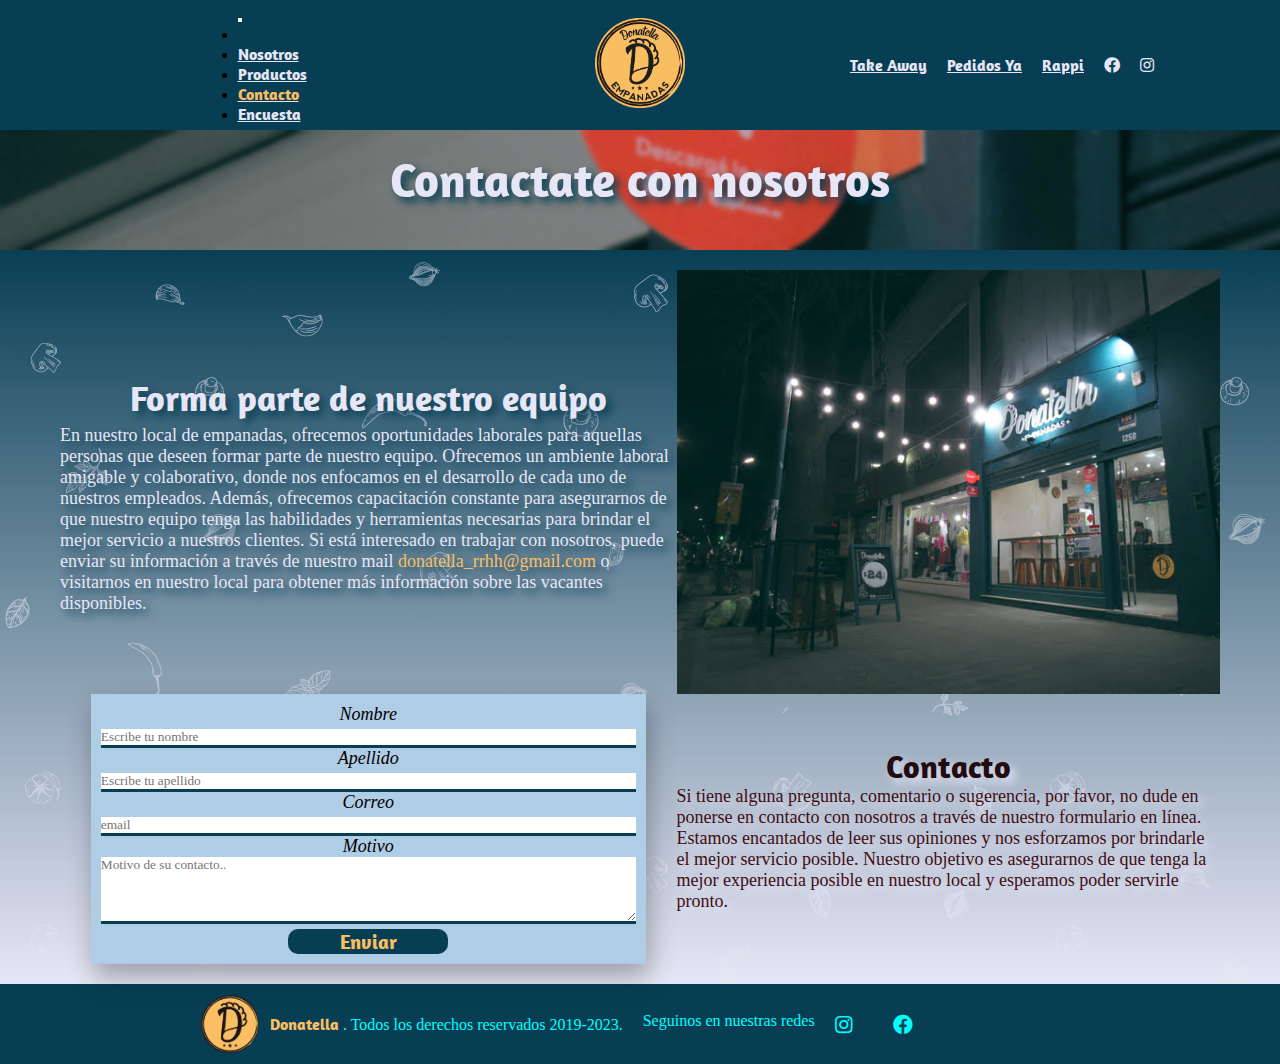
==== Pages/contactos.html @ 579240c5 "PreEntrega Js" ====
<!DOCTYPE html>
<html lang="es">
<head>
    <meta charset="UTF-8">
    <meta http-equiv="X-UA-Compatible" content="IE=edge">
    <meta name="viewport" content="width=device-width, initial-scale=1.0">
    <meta name="description" content="¿Tienes alguna pregunta o comentario? ¿Estas buscando trabajo? Estamos aquí para ayudarte. Completa el formulario de contacto a continuación y nos pondremos en contacto contigo lo antes posible. Valoramos tu feedback y estamos comprometidos en brindarte la mejor atención. También puedes encontrarnos en nuestra ubicación en La Plata. ¡Esperamos verte pronto">
    <meta  name="keywords" content="CONTACTO, TRABAJO, EMPANADAS,LA PLATA, DONATELLA, DELIVERY, CALIDAD, PRECIOS ACCESIBLES, OFERTAS ESPECIALES, SABORES CASEROS, ENTREGA A DOMICILIO ">
    <!-- Link de vinculo a boostrap 4.6-->
    <link rel="stylesheet" href="https://cdn.jsdelivr.net/npm/bootstrap@4.6.2/dist/css/bootstrap.min.css" integrity="sha384-xOolHFLEh07PJGoPkLv1IbcEPTNtaed2xpHsD9ESMhqIYd0nLMwNLD69Npy4HI+N" crossorigin="anonymous">
    <!-- Link a fontawesome -->
    <link rel="stylesheet" href="https://cdnjs.cloudflare.com/ajax/libs/font-awesome/5.15.3/css/all.min.css" />
    <link rel="stylesheet" href="../estilo.css">
    <link rel="icon" type="image/x-icon" href="../Img/LogoFooter.png">
    <title>Contacto</title>
</head>
<body>
  <div class="back">
  <header>
    <!-- Menu con enlaces relativos -->
      <div class="menu">
        <!-- Inicio de codigo de Navbar de boostrap-->
        <nav class="navbar navbar-expand-lg navbar-dark ">
            <!-- <a class="navbar-brand" href="#">Navbar</a> -->
            <button class="navbar-toggler" type="button" data-toggle="collapse" data-target="#navbarNav" aria-controls="navbarNav" aria-expanded="false" aria-label="Toggle navigation">
              <span class="navbar-toggler-icon"></span>
            </button>
            <div class="collapse navbar-collapse" id="navbarNav">
              <ul class="navbar-nav">
                <li class="nav-item">
                  <a class="nav-link active" href="../index.html"></a>
                </li>
                <li class="nav-item">
                  <a class="nav-link" href="./nosotros.html">Nosotros</a>
                </li>
                <li class="nav-item">
                  <a class="nav-link" href="./productos.html">Productos</a>
                </li>
                <li class="nav-item">
                  <a class="nav-link " href="./contactos.html"><span class="aqui">Contacto</span></a>
                </li>
                <li class="nav-item">
                  <a class="nav-link " href="./encuesta.html">Encuesta</a>
                </li>
              </ul>
            </div>
          </nav>
        <!-- Fin de codigo Navbar -->
     </div>
     <div class="logo"><!-- Logo centro -->
      <a href="../index.html"><img src="../Img/LogoHeader.png" alt=""height="90px" width="90px"></a> 
  </div>
  
  <div class="pedidos">
      <!-- enlaces a url -->
      <input type="checkbox" id="pedidos-btn">
      <div class="pedidos-nav">
          <a class="pedidos-link b-take" href="www.wpp">Take Away</a>
          <a class="pedidos-link b-pedido" href="https://www.pedidosya.com.ar/restaurantes/la-plata/donatella-menu?search=Donatella">Pedidos Ya</a>
          <a class="pedidos-link b-rapp" href="https://www.rappi.com.ar/restaurantes/115829-donatella">Rappi</a>            <a
          class="pedidos-link b-face"
          href="https://www.facebook.com/donatella.empanadas"
          ><i class="fab fa-facebook"></i
        ></a>
        <a
          class="pedidos-link b-insta"
          href="https://www.instagram.com/donatella__empanadas/"
          ><i class="fab fa-instagram"></i
        ></a>
      </div>
      <div class="pedidos-btn">
        <label for="pedidos-btn" class="fa-solid fa-plus">
          <i class="fa-solid fa-plus"></i
        ></label></div>
     <!-- Fin de enlaces -->
  </div>
  </header>
</div>
<div class="encabezado-contacto"><h1>Contactate con nosotros</h1></div>
<div class="nosotros-fondo">
<div class="informacion">
  <!-- Informacion para trabajar en el local -->
  <div class="top-equipo"></div>
  <div class="encabezado-equipo"><h2>Forma parte de nuestro equipo</h2></div>
  <div class="texto-equipo"><p> En nuestro local de empanadas, ofrecemos oportunidades laborales para aquellas personas que deseen formar parte de nuestro equipo. Ofrecemos un ambiente laboral amigable y colaborativo, donde nos enfocamos en el desarrollo de cada uno de nuestros empleados. Además, ofrecemos capacitación constante para asegurarnos de que nuestro equipo tenga las habilidades y herramientas necesarias para brindar el mejor servicio a nuestros clientes. Si está interesado en trabajar con nosotros, puede enviar su información a través de nuestro mail <span >donatella_rrhh@gmail.com</span> o visitarnos en nuestro local para obtener más información sobre las vacantes disponibles.</p></div>
  <div class="bottom-equipo"></div>
  <div class="imagen-equipo"></div>
  <!--  Formulario de Contacto -->
  <div class="encabezado-formulario"><h2>Contacto</h2></div>  
  <div class="texto-contacto"> <p> Si tiene alguna pregunta, comentario o sugerencia, por favor, no dude en ponerse en contacto con nosotros a través de nuestro formulario en línea. Estamos encantados de leer sus opiniones y nos esforzamos por brindarle el mejor servicio posible. Nuestro objetivo es asegurarnos de que tenga la mejor experiencia posible en nuestro local y esperamos poder servirle pronto.</p></div>
  <!-- Formularios method post para ingresos internos -->
  <form class="contacto" action="enviar.php" method="post">
    <label for="nombre">Nombre</label><br>
    <input name="nombre"type="text" placeholder="Escribe tu nombre"><br>
    <label for="apellido">Apellido</label><br>
    <input name="apellido"type="text" placeholder="Escribe tu apellido"><br>
    <label for="email">Correo</label><br>
    <input type="email" placeholder="email"><br>
    <label for="motivo">Motivo</label><br>
    <textarea name="motivo" id="" cols="10" rows="4" placeholder="Motivo de su contacto.."></textarea><br>
    <input class="btn-enviar" type="submit" value="Enviar">
    <br>
  </form>
  </div>
</div>
    <div class="back">
    <footer >
      <div class="logoFooter">
        <img src="../Img/LogoFooter.png" alt=""height="60px" width="60px">
      </div>
      <div class="derechos">
        <p> <span class="Dona"> Donatella </span>. Todos los derechos reservados 2019-2023.</p>
      </div>
      <div class="redes"><!-- enlaces a redes sociales -->
        <p>Seguinos en nuestras redes</p>              
        <a href="https://www.instagram.com/donatella__empanadas/"> <i class="fab fa-instagram"></i></a>
          <a  href="https://www.facebook.com/donatella.empanadas"><i class="fab fa-facebook"></i></a>
        </div>    
      </footer></div>
      
      <!-- script de  boostrap -->
      <script src="https://cdn.jsdelivr.net/npm/jquery@3.5.1/dist/jquery.slim.min.js" integrity="sha384-DfXdz2htPH0lsSSs5nCTpuj/zy4C+OGpamoFVy38MVBnE+IbbVYUew+OrCXaRkfj" crossorigin="anonymous"></script>
      <script src="https://cdn.jsdelivr.net/npm/popper.js@1.16.1/dist/umd/popper.min.js" integrity="sha384-9/reFTGAW83EW2RDu2S0VKaIzap3H66lZH81PoYlFhbGU+6BZp6G7niu735Sk7lN" crossorigin="anonymous"></script>
      <script src="https://cdn.jsdelivr.net/npm/bootstrap@4.6.2/dist/js/bootstrap.min.js" integrity="sha384-+sLIOodYLS7CIrQpBjl+C7nPvqq+FbNUBDunl/OZv93DB7Ln/533i8e/mZXLi/P+" crossorigin="anonymous"></script>
    </body>
</body>
</html>
---- estilo.css ----
@charset "UTF-8";
* {
  padding: 0;
  margin: 0;
  box-sizing: border-box;
}

/*Tipo de fuentes a usar*/
@font-face {
  font-family: "titulos";
  src: url(./Fonts/Amaranth-Bold.ttf);
}
@font-face {
  font-family: "textos";
  src: url(./Fonts/TitilliumWeb-Regular.ttf);
}
@font-face {
  font-family: "productos";
  src: url(./Fonts/Kalam-Regular.ttf);
}
/*Tipo y color de fuentes en general para las paginas del sitio web */
h1 {
  font-family: titulos;
  font-size: 32px;
  color: #3f0d12;
}

h2 {
  font-family: titulos;
  font-size: 32px;
  color: #220c10;
}

h3 {
  font-family: titulos;
  font-size: 32px;
  color: #220c10;
}

body {
  margin: 0%;
  padding: 0%;
  border: 0;
  background-color: #e7e6f6;
  background-image: url(./Img/Back-oscura_Mesa\ de\ trabajo\ 1.png), linear-gradient(to bottom, #e7e6f6, rgba(7, 61, 83, 0.8901960784));
}
@media only screen and (min-width: 320px) and (max-width: 768px) {
  body {
    -o-object-fit: cover;
       object-fit: cover;
  }
}

/*-----Header------*/
header {
  max-width: 1024px;
  margin-inline: auto;
  background-color: #073e53;
  display: grid;
  grid-template-columns: 42.5% 15% 42.5%;
  align-items: center;
  min-height: 110px;
}

.back {
  width: 100%;
  background-color: #073e53;
}
.back header {
  max-width: 1400px;
  margin-inline: auto;
  background-color: none;
  display: grid;
  grid-template-columns: 42.5% 15% 42.5%;
  align-items: center;
  min-height: 130px;
}
.back header .menu {
  display: grid;
  justify-content: space-around;
}
.back header .menu .nav-link {
  font-family: titulos;
  color: #e7e6f6 !important;
}
.back header .menu .aqui {
  color: #fbbe63;
}
.back header .menu .nav-link:hover {
  color: #fbbe63 !important;
  text-decoration: none;
}
.back header .logo {
  margin: 10px;
  display: grid;
  justify-content: center;
  position: relative;
}
.back header .logo:hover a {
  transition: 0.5s;
  scale: 1.3;
  filter: drop-shadow(-3px 3px 8px #e7e6f6);
}
.back header .pedidos {
  display: flex;
  justify-content: center;
  text-decoration: none;
  font-family: titulos;
  font-size: 16px;
  color: #e7e6f6;
  list-style: none;
  margin: 0;
}
@media only screen and (min-width: 320px) and (m3-width: 768px) {
  .back header .pedidos b-rapp {
    background-image: url(./Img/rappiColor1.png) 3;
  }
}
.back header .pedidos .pedidos-link {
  padding: 8px;
  font-family: titulos;
  color: #e7e6f6;
}
.back header .pedidos .pedidos-link:hover {
  color: #fbbe63;
  text-decoration: none;
}
.back header .pedidos #pedidos-btn {
  display: none;
}

/* Footer */
.back footer {
  max-width: 900px;
  margin-inline: auto;
  background-color: #073e53;
  background-position: center;
  display: grid;
  grid-template-columns: repeat(12, 1fr);
  align-items: center;
}
.back footer .derechos {
  font-family: texto;
  font-size: 16px;
  color: #e7e6f6;
  grid-column: 2/7;
}
.back footer .derechos span {
  font-family: titulos;
  color: #fbbe63;
}
.back footer .derechos .dona {
  font-size: 16px;
  color: #e7e6f6;
}
.back footer .logoFooter {
  grid-column: 1/2;
  display: flex;
  justify-content: space-around;
  align-items: center;
  margin: 10px;
}
.back footer .redes {
  grid-column: 7/13;
  display: flex;
  justify-content: space-araund;
}
.back footer .redes a {
  text-decoration: none;
  font-family: titulos;
  font-size: 20px;
  color: aqua;
  padding-inline: 20px;
}
.back footer p {
  font-family: titulo;
  font-size: 16px;
  color: aqua;
}
@media only screen and (min-width: 320px) and (max-width: 768px) {
  .back footer {
    display: grid;
    grid-template-columns: repeat(3, 1fr);
    grid-template-rows: repeat 3, auto;
    justify-content: center;
  }
  .back footer .derechos {
    grid-column: 1/4;
    grid-row: 3/4;
    justify-self: center;
    padding: 3px;
    text-align: center;
  }
  .back footer .logoFooter {
    grid-column: 1/3;
    grid-row: 1/3;
  }
  .back footer .redes {
    grid-column: 2/4;
    grid-row: 1/3;
    justify-content: center;
  }
  .back footer .redes a {
    padding: 10px;
  }
  .back footer .redes p {
    display: none;
  }
}

/* Home */
.home {
  max-width: 100%;
  margin-inline: auto;
}
.home .promo {
  padding-block: 15px;
  text-align: center;
  margin-inline: auto;
  height: 120px;
  background-image: url(./Img/Promos/FondoPromo-01.jpg);
  -o-object-fit: cover;
     object-fit: cover;
  position: relative;
}
.home .promo h1 {
  font-size: 48px;
  color: #e7e6f6;
  text-shadow: 5px 5px 8px #073e53;
  position: relative;
}
.home .promo::before {
  position: absolute;
  content: "";
  inset: 0;
  -webkit-backdrop-filter: blur(2px);
          backdrop-filter: blur(2px);
}
.home .galeria {
  height: 40%;
  width: 100%;
  margin: auto;
}
.home .galeria ol li {
  width: 10px;
  height: 10px;
  border-radius: 50%;
}
.home .galeria .carousel-item {
  height: 20%;
}
.home .galeria .carousel-item img {
  -o-object-fit: cover;
     object-fit: cover;
  width: 100%;
}
.home .resenias .encabezado {
  padding-block: 15px;
  text-align: center;
  margin-inline: center;
  font-size: 30px;
  text-shadow: 2px 2px 4px #08678c;
}
.home .resenias .texto-resenia {
  max-width: 80%;
  margin-inline: auto;
}
.home .resenias .texto-resenia p {
  font-family: textos;
  font-size: 20px;
  text-shadow: rgba(0, 0, 0, 0.3);
}
@media only screen and (min-width: 320px) and (max-width: 768px) {
  .home .resenias .texto-resenia {
    text-align: center;
  }
}
.home .resenias .reseñas {
  margin-inline: 20px;
  display: flex;
  flex-wrap: nowrap;
  overflow: scroll;
  margin-bottom: 20px;
}
.home .resenias .reseñas .resenias-item {
  flex: 1 0 auto;
  margin-inline: 20px;
  background-image: linear-gradient(to bottom, #073e53 30%, #e7e6f6);
  box-shadow: 5px 5px 8px #073e53;
  width: 250px;
  height: 300px;
}

/* Fin home */
/* Nosotros */
.nosotros-fondo {
  background-color: rgba(7, 61, 83, 0.8901960784);
  background-image: url(./Img/Back-claro_Mesa\ de\ trabajo\ 1.png), linear-gradient(to bottom, rgba(7, 61, 83, 0.8901960784), #e7e6f6);
}
.nosotros-fondo .front-nosotros {
  height: 120px;
  background-image: url(./Img/Nosotros/FondoNosotros2-02.jpg);
  -o-object-fit: cover;
     object-fit: cover;
  position: relative;
  display: grid;
  justify-content: center;
}
.nosotros-fondo .front-nosotros h1 {
  text-align: center;
  font-size: 48px;
  color: #e7e6f6;
  text-shadow: 5px 5px 8px #073e53;
  position: relative;
  padding-block: 20px;
  justify-self: center;
}
.nosotros-fondo .front-nosotros::before {
  position: absolute;
  inset: 0;
  content: "";
  -webkit-backdrop-filter: blur(3px);
          backdrop-filter: blur(3px);
}
.nosotros-fondo .nosotros {
  max-width: 1024px;
  margin-inline: auto;
  display: grid;
  grid-template-columns: 50% 50%;
  grid-template-rows: repeat(8, auto);
  padding: 20px;
}
@media only screen and (min-width: 768px) and (max-width: 1200px) {
  .nosotros-fondo .nosotros {
    max-width: 1024px;
  }
}
@media only screen and (min-width: 1200px) {
  .nosotros-fondo .nosotros {
    max-width: 1360px;
  }
}
.nosotros-fondo .nosotros .top-etiqueta {
  grid-template-rows: 1/2;
  height: 100px;
}
@media only screen and (min-width: 768px) and (max-width: 1200px) {
  .nosotros-fondo .nosotros .top-etiqueta {
    height: 10px;
  }
}
.nosotros-fondo .nosotros .etiqueta-nosotros {
  grid-column: 1/2;
  grid-row: 2/4;
}
.nosotros-fondo .nosotros .etiqueta-nosotros .cabecera {
  align-items: end;
}
.nosotros-fondo .nosotros .etiqueta-nosotros .cabecera h2 {
  color: #e7e6f6;
  text-shadow: 5px 5px 8px #073e53;
  font-size: 36px;
  text-align: center;
  padding-block: 5px;
  margin: 0;
}
.nosotros-fondo .nosotros .etiqueta-nosotros .texto-nosotros {
  text-align: start;
  padding: 10px;
}
.nosotros-fondo .nosotros .etiqueta-nosotros .texto-nosotros p {
  font-size: 18px;
  color: #e7e6f6;
  text-shadow: 5px 5px 8px #073e53;
}
@media only screen and (min-width: 768px) and (max-width: 1200px) {
  .nosotros-fondo .nosotros .etiqueta-nosotros .texto-nosotros {
    height: 130px;
    overflow: auto;
  }
}
.nosotros-fondo .nosotros .bottom-etiqueta {
  grid-template-rows: 4/5;
  height: 100px;
}
@media only screen and (min-width: 768px) and (max-width: 1200px) {
  .nosotros-fondo .nosotros .bottom-etiqueta {
    height: 10px;
  }
}
.nosotros-fondo .nosotros .imagen-nosotros {
  width: 100%;
  height: auto;
  border-radius: 2%;
  margin-inline: auto;
  display: grid;
  grid-column: 2/3;
  grid-row: 1/5;
  -o-object-fit: cover;
     object-fit: cover;
}
.nosotros-fondo .nosotros .imagen-nosotros .carousel .carousel-item img {
  -o-object-fit: contain;
     object-fit: contain;
  width: 100%;
  height: auto;
}
.nosotros-fondo .nosotros .top-etiqueta-maps {
  display: grid;
  grid-template-rows: 5/6;
  height: 100px;
}
.nosotros-fondo .nosotros .cabecera-2 {
  text-shadow: 5px 5px 8px #e7e6f6;
  padding-block: 10px;
  text-align: center;
  align-self: end;
  grid-column: 2/3;
  grid-row: 6/7;
}
.nosotros-fondo .nosotros .cabecera-2 h2 {
  font-size: 36px;
}
.nosotros-fondo .nosotros .texto-ubicacion {
  grid-column: 2/3;
  grid-row: 7/8;
  padding: 10px;
  text-align: start;
  text-shadow: 2px 2px 4px #e7e6f6;
  font-size: 18px;
}
.nosotros-fondo .nosotros .bottom-etiqueta-maps {
  grid-template-rows: 8/9;
  height: 100px;
}
.nosotros-fondo .nosotros .maps {
  height: 500px;
  grid-column: 1/2;
  grid-row: 5/9;
}
.nosotros-fondo .nosotros .maps iframe {
  width: 100%;
  height: 100%;
}
@media only screen and (min-width: 320px) and (max-width: 768px) {
  .nosotros-fondo .nosotros {
    display: grid;
    grid-template-columns: 100%;
    grid-template-rows: repeat(7, auto);
  }
  .nosotros-fondo .nosotros .top-etiqueta {
    height: 2px;
    grid-row: 1/2;
  }
  .nosotros-fondo .nosotros .cabecera {
    grid-column: 1;
    grid-row: 2/3;
    text-align: center;
  }
  .nosotros-fondo .nosotros .texto-nosotros {
    grid-column: 1;
    grid-row: 3/4;
    padding: 10px;
    margin: 0;
  }
  .nosotros-fondo .nosotros .texto-nosotros p {
    text-align: center;
  }
  .nosotros-fondo .nosotros .bottom-etiqueta {
    grid-template-rows: 4/5;
    height: 2px;
  }
  .nosotros-fondo .nosotros .imagen-nosotros {
    grid-column: 1;
    grid-row: 5/6;
    padding-left: 20px;
    padding-right: 20px;
    height: auto;
  }
  .nosotros-fondo .nosotros .imagen-nosotros .carousel .carousel-item img {
    -o-object-fit: contain;
       object-fit: contain;
    width: 100%;
    height: auto;
  }
  .nosotros-fondo .nosotros .top-etiqueta-maps {
    height: 2px;
    grid-template-rows: 6/7;
  }
  .nosotros-fondo .nosotros .cabecera-2 {
    grid-column: 1;
    grid-row: 7/8;
    margin-inline: auto;
  }
  .nosotros-fondo .nosotros .texto-ubicacion {
    grid-column: 1;
    grid-row: 8/9;
    padding: 0;
    margin: 0;
    padding: 10px;
    text-align: center;
  }
  .nosotros-fondo .nosotros .bottom-etiqueta-maps {
    grid-template-rows: 9/10;
    height: 2px;
  }
  .nosotros-fondo .nosotros .maps {
    height: auto;
    grid-column: 1;
    grid-row: 10/11;
  }
  .nosotros-fondo .nosotros .maps iframe {
    height: 100%;
    width: 100%;
  }
}

/* Productos */
.producto-encabezado {
  height: 120px;
  padding-block: 20px;
  text-align: center;
  margin-inline: auto;
  position: relative;
  background-image: url(./Img/Productos/fondoProductos.jpg);
}
@media only screen and (min-width: 320px) and (max-width: 768px) {
  .producto-encabezado {
    padding-block: 10px;
  }
}
.producto-encabezado h1 {
  color: #e7e6f6;
  font-size: 48px;
  position: relative;
  text-shadow: 5px 5px 8px #073e53;
}
@media only screen and (min-width: 320px) and (max-width: 768px) {
  .producto-encabezado h1 {
    font-size: 39px;
  }
}

.producto-encabezado::before {
  position: absolute;
  content: "";
  inset: 0;
  -webkit-backdrop-filter: blur(2px);
          backdrop-filter: blur(2px);
}

.productos {
  max-width: 1200px;
  margin-inline: auto;
}
.productos .producto-menu {
  margin: 10px;
  max-width: 850px;
  margin-inline: auto;
  padding-inline: 25px;
  background-color: rgba(7, 61, 83, 0.8274509804);
  border-radius: 8px;
  height: 50px;
}
@media only screen and (min-width: 320px) and (max-width: 768px) {
  .productos .producto-menu {
    font-size: 14px;
  }
}
.productos .producto-menu ul {
  margin: 0;
  display: flex;
  flex-direction: row;
  flex-flow: nowrap;
  justify-content: space-around;
  list-style: none;
  padding-block: 7px;
}
.productos .producto-menu ul a {
  text-decoration: none;
  color: #fbbe63;
}
.productos .producto-menu ul li {
  padding: 4px;
  font-family: titulos;
  color: #e7e6f6;
}
.productos .producto-menu ul li:hover {
  background-color: #073e53;
  border-radius: 25px;
}
.productos .producto {
  padding-block: 20px;
  max-width: 1200px;
  margin-inline: auto;
  display: grid;
  grid-template-columns: repeat(auto-fill, 240px);
  grid-template-rows: auto;
  justify-content: center;
  gap: 20px 10px;
}
.productos .producto .item-producto {
  width: 238px;
  height: 238px;
  box-shadow: 5px 5px 8px #073e53;
  position: relative;
}
.productos .producto .item-producto p {
  width: auto;
  color: #220c10;
  font-family: titulos;
  text-shadow: 1px 1px 2px #e7e6f6;
  font-size: 28px;
  padding-top: 35px;
  text-align: center;
  align-self: center;
}
.productos .producto .item-producto .descripcion {
  color: #220c10;
  opacity: 0;
}
.productos .producto .item-producto:hover {
  filter: grayscale(0.4);
  scale: 1.05;
}
.productos .producto .item-producto:hover .descripcion {
  padding: 6px;
  text-align: center;
  font-family: textos;
  text-shadow: 2px 2px 4px #e7e6f6;
  font-size: 20px;
  color: #220c10;
  opacity: 1;
  transition: 0.5s;
}

.clasico {
  background-image: url(./Img/Productos/Empanadas3.jpg);
  background-size: cover;
}

.especiales {
  background-image: url(./Img/Productos/Empanadas.jpg);
  background-size: cover;
}

.veganas {
  background-image: url(./Img/Productos/Empanadas2.jpg);
  background-size: cover;
}

.dul {
  background-image: url(./Img/Productos/Empanadas3.jpg);
  background-size: cover;
}

.postres {
  background-image: url(./Img/Productos/postre.jpg);
  background-size: cover;
}

.encabezado-encuesta {
  height: 120px;
  text-align: center;
  margin-inline: auto;
  padding-block: 20px;
  background-image: url(./Img/Encuesta/FondoEncuesta2-02.jpg);
  position: relative;
}
.encabezado-encuesta h1 {
  text-align: center;
  color: #e7e6f6;
  font-size: 48px;
  position: relative;
  text-shadow: 5px 5px 8px #073e53;
}

.encabezado-encuesta::before {
  position: absolute;
  content: "";
  inset: 0;
  -webkit-backdrop-filter: blur(2px);
          backdrop-filter: blur(2px);
}

.encuestas {
  display: grid;
  max-width: 1024px;
  margin-inline: auto;
}
.encuestas .text-encuesta {
  padding: 10px;
  font-family: titulos;
  font-size: 25px;
  color: #fbbe63;
  text-shadow: 2px 2px 3px #3f0d12, 3px 2px 3px #e7e6f6;
  grid-column: 1/5;
  grid-row: 1;
  text-align: center;
}
.encuestas .encuesta {
  background-color: rgba(231, 230, 246, 0.0470588235);
  background-image: linear-gradient(to top, rgba(231, 230, 246, 0.3490196078), rgba(231, 230, 246, 0.0470588235));
  font-family: textos;
  font-size: 18px;
  color: #3f0d12;
  max-width: 1200px;
  margin-inline: auto;
  display: grid;
  grid-template-rows: auto;
  padding: 10px;
}
.encuestas .encuesta .caja-pregunta {
  width: 100%;
  font-family: "haas_b", sans-serif;
  font-size: 20px;
  color: #3f0d12;
  text-shadow: 1px 1px 3px #e7e6f6;
  margin: 2px soplid #073e53;
  border-bottom: 2px solid #073e53;
}
.encuestas .encuesta .respuesta {
  display: flex;
  flex-direction: row;
  flex-wrap: wrap;
  align-items: center;
  margin-bottom: 2rem;
}
.encuestas .encuesta .respuesta .opcion {
  padding-inline: 14px;
}
.encuestas .enviar {
  margin-inline: auto;
  font-family: titulos;
  font-size: 20px;
  color: #fbbe63;
  border-bottom: #073e53;
  background-color: #073e53;
  width: 40px;
  border-radius: 10px;
}

/* Formulario*/
.encabezado-contacto {
  height: 120px;
  padding-block: 20px;
  margin-inline: auto;
  position: relative;
  background-image: url(./Img/Contacto/front-contacto-02.jpg);
  -o-object-fit: contain;
     object-fit: contain;
}
.encabezado-contacto h1 {
  text-align: center;
  color: #e7e6f6;
  font-size: 48px;
  position: relative;
  text-shadow: 5px 5px 8px #073e53;
}

.encabezado-contacto::before {
  position: absolute;
  content: "";
  inset: 0;
  -webkit-backdrop-filter: blur(2px);
          backdrop-filter: blur(2px);
}

.informacion {
  max-width: 1200px;
  margin-inline: auto;
  padding: 20px;
  display: grid;
  grid-template-columns: 1fr 1 fr;
  grid-template-rows: auto;
  grid-template-areas: "top-equipo imagen-equipo" "equipo imagen-equipo" "texto-equipo imagen-equipo" "bottom-equipo imagen-equipo" "contacto encabezado-contacto " "contacto texto-contacto";
}
.informacion .top-equipo {
  height: 100px;
  grid-area: top-equipo;
}
.informacion .encabezado-equipo {
  grid-area: equipo;
}
.informacion .encabezado-equipo h2 {
  color: #e7e6f6;
  text-shadow: 5px 5px 8px #073e53;
  font-size: 36px;
  text-align: center;
  padding-block: 5px;
  margin: 0;
}
.informacion .texto-equipo {
  text-align: start;
  width: auto;
  grid-area: texto-equipo;
}
.informacion .texto-equipo p {
  font-size: 18px;
  color: #e7e6f6;
  text-shadow: 5px 5px 8px #073e53;
}
.informacion .texto-equipo p span {
  color: #fbbe63;
}
.informacion .bottom-equipo {
  height: 80px;
  grid-area: bottom-equipo;
}
.informacion .imagen-equipo {
  background-image: url(./Img/Contacto/nosotros-1.jpg);
  background-size: cover;
  width: 100%;
  grid-area: imagen-equipo;
}
.informacion .encabezado-formulario {
  grid-area: encabezado-contacto;
  align-self: end;
  text-align: center;
  text-shadow: 5px 5px 8px #e7e6f6;
}
.informacion .texto-contacto {
  grid-area: texto-contacto;
}
.informacion .texto-contacto p {
  font-size: 18px;
  color: #3f0d12;
  text-shadow: 5px 5px 8px #e7e6f6;
}
.informacion .contacto {
  background-color: rgb(176, 205, 230);
  width: 90%;
  height: auto;
  margin: auto;
  padding: 10px;
  text-align: start;
  font-style: italic;
  grid-area: contacto;
  text-align: center;
  font-size: 18px;
  box-shadow: 3px 13px 25px rgba(0, 0, 0, 0.3);
}
.informacion .contacto input,
.informacion .contacto textarea {
  font-family: texto;
  width: 100%;
  border: none;
  border-bottom: 3px solid #073e53;
}
.informacion .contacto .btn-enviar {
  font-family: titulos;
  font-size: 20px;
  color: #fbbe63;
  border-bottom: #073e53;
  background-color: #073e53;
  width: 30%;
  border-radius: 10px;
}
.informacion .contacto .btn-enviar:hover {
  transition: 0.5s;
  color: #073e53;
  border-bottom: #073e53;
  background-color: #fbbe63;
}

@media only screen and (min-width: 320px) and (max-width: 768px) {
  .encabezado-contacto h1 {
    text-align: center;
    color: #e7e6f6;
    font-size: 36px;
    position: relative;
    text-shadow: 5px 5px 8px #073e53;
  }
  .informacion {
    padding: 15px;
    margin-inline: auto;
    grid-template-columns: 1;
    grid-template-rows: auto;
    grid-template-areas: "equipo " "texto-equipo" "imagen-equipo" "encabezado-contacto " "texto-contacto" "contacto";
  }
  .informacion .contacto {
    background-color: rgb(176, 205, 230);
    padding: 10px;
    margin-inline: auto;
  }
  .informacion .encabezado-equipo {
    text-align: center;
    width: auto;
  }
  .informacion .texto-equipo {
    text-align: center;
  }
  .informacion .imagen-equipo {
    -o-object-fit: contain;
       object-fit: contain;
    height: 250px;
    margin-inline: auto;
  }
  .informacion .encabezado-formulario {
    text-align: center;
  }
  .informacion .encabezado-formulario h2 {
    font-size: 24px;
  }
  .informacion .texto-contacto {
    text-align: center;
  }
  .informacion .contacto {
    margin-inline: auto;
  }
}
@media only screen and (min-width: 320px) and (max-width: 768px) {
  .b-take {
    position: fixed;
    width: 60px;
    height: 45px;
    line-height: 15px;
    bottom: 220px;
    right: 15px;
    background: #073e53;
    color: #e7e6f6;
    border-radius: 5px;
    text-align: center;
    font-size: 16px;
    box-shadow: 0px 1px 10px rgba(0, 0, 0, 0.3), 0px 1px 10px rgba(0, 0, 0, 0.3);
    z-index: 200;
    transition: all 300ms ease;
  }
  .b-pedido {
    position: fixed;
    width: 60px;
    height: 45px;
    line-height: 15px;
    bottom: 170px;
    right: 15px;
    background: #073e53;
    color: #e7e6f6;
    border-radius: 5px;
    text-align: center;
    font-size: 14px;
    box-shadow: 0px 1px 10px rgba(0, 0, 0, 0.3);
    z-index: 200;
    transition: all 300ms ease;
  }
  .b-rapp {
    position: fixed;
    width: 60px;
    height: 45px;
    line-height: 15px;
    bottom: 120px;
    right: 15px;
    background: #073e53;
    color: #e7e6f6;
    border-radius: 5px;
    text-align: center;
    font-size: 15px;
    box-shadow: 0px 1px 10px rgba(0, 0, 0, 0.3);
    z-index: 200;
    transition: all 300ms ease;
  }
}/*# sourceMappingURL=estilo.css.map */
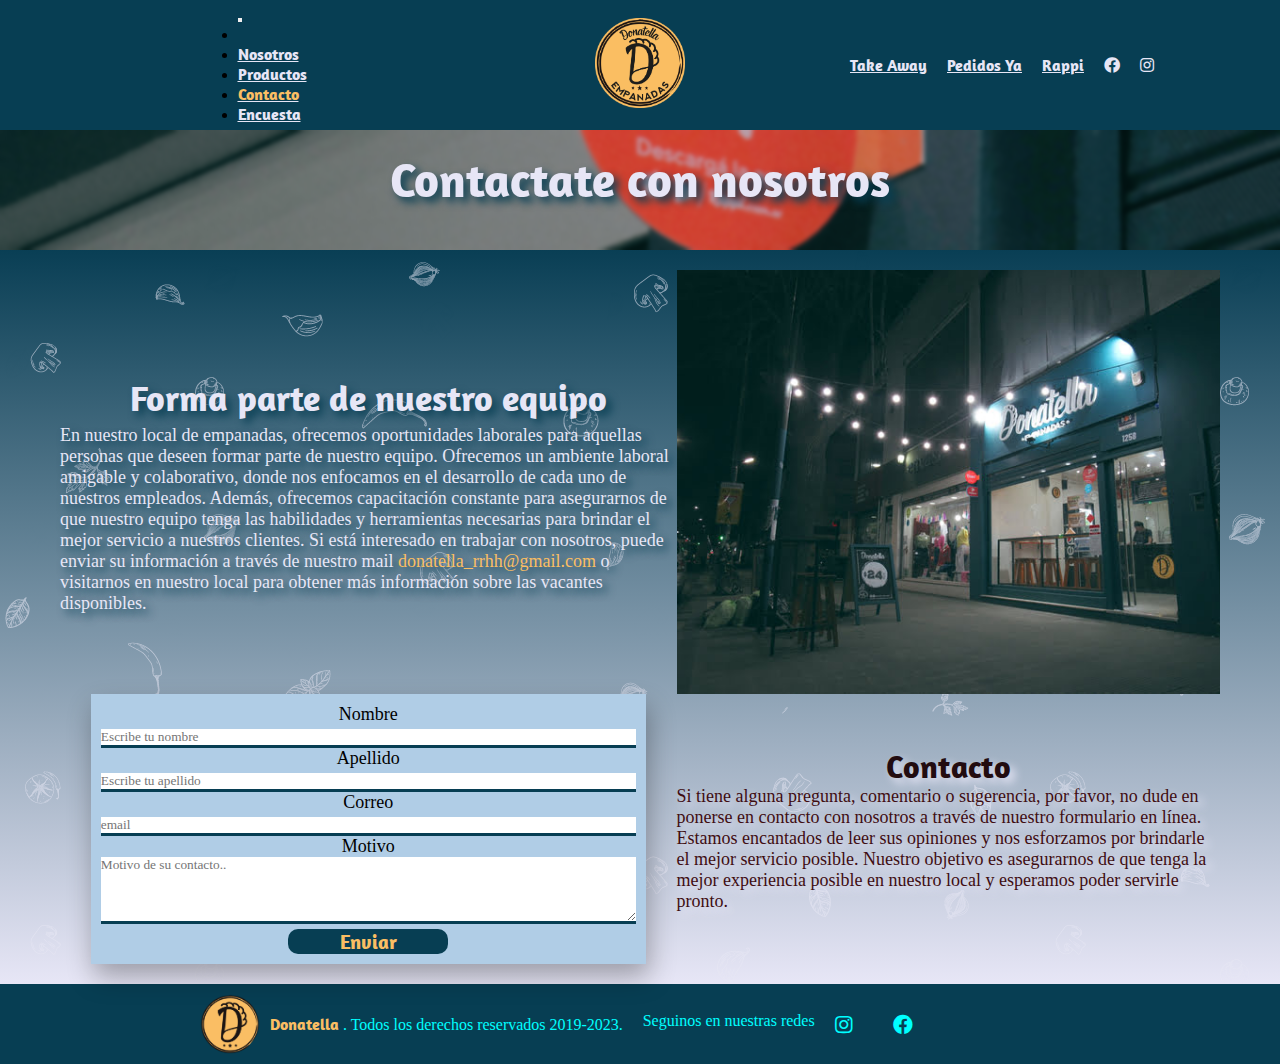
==== commit a6c824b5: "Preentrega" ====
--- a/Pages/contactos.html
+++ b/Pages/contactos.html
@@ -89,7 +89,7 @@
   <div class="encabezado-formulario"><h2>Contacto</h2></div>  
   <div class="texto-contacto"> <p> Si tiene alguna pregunta, comentario o sugerencia, por favor, no dude en ponerse en contacto con nosotros a través de nuestro formulario en línea. Estamos encantados de leer sus opiniones y nos esforzamos por brindarle el mejor servicio posible. Nuestro objetivo es asegurarnos de que tenga la mejor experiencia posible en nuestro local y esperamos poder servirle pronto.</p></div>
   <!-- Formularios method post para ingresos internos -->
-  <form class="contacto" action="enviar.php" method="post">
+  <form class="contacto" action="https://formsubmit.co/your@email.com" method="POST" >
     <label for="nombre">Nombre</label><br>
     <input name="nombre"type="text" placeholder="Escribe tu nombre"><br>
     <label for="apellido">Apellido</label><br>
--- a/estilo.css
+++ b/estilo.css
@@ -144,6 +144,7 @@
   font-size: 16px;
   color: #e7e6f6;
   grid-column: 2/7;
+  align-items: center;
 }
 .back footer .derechos span {
   font-family: titulos;
@@ -152,6 +153,7 @@
 .back footer .derechos .dona {
   font-size: 16px;
   color: #e7e6f6;
+  padding-top: 3px;
 }
 .back footer .logoFooter {
   grid-column: 1/2;
@@ -280,15 +282,67 @@
   display: flex;
   flex-wrap: nowrap;
   overflow: scroll;
-  margin-bottom: 20px;
+  overflow-y: hidden;
+  margin-bottom: 5px;
+  height: 350px;
+  align-items: center;
 }
 .home .resenias .reseñas .resenias-item {
   flex: 1 0 auto;
   margin-inline: 20px;
-  background-image: linear-gradient(to bottom, #073e53 30%, #e7e6f6);
+  background-color: #e7e6f6;
   box-shadow: 5px 5px 8px #073e53;
-  width: 250px;
-  height: 300px;
+  width: 270px;
+  height: 270px;
+  border-radius: 10px;
+  display: grid;
+  align-content: center;
+}
+.home .resenias .reseñas .resenias-item .tex {
+  height: 100%;
+  width: 100%;
+  font-family: textos;
+  font-size: 20px;
+  text-align: center;
+  padding-top: 10px;
+  padding-inline: 10px;
+  margin-inline: auto;
+  border-top: 20px;
+  overflow: scroll;
+}
+.home .resenias .reseñas .resenias-item .info {
+  height: 60px;
+  display: flex;
+  justify-self: center;
+}
+.home .resenias .reseñas .resenias-item .info .pic {
+  border-radius: 50%;
+  width: 40px;
+  height: 40px;
+  margin-inline: auto;
+  margin-top: 8px;
+  -o-object-fit: contain;
+     object-fit: contain;
+}
+.home .resenias .reseñas .resenias-item .info p {
+  font-family: textos;
+  font-size: 20px;
+  text-align: center;
+  padding: 8px;
+}
+.home .resenias .reseñas .resenias-item:hover {
+  scale: 1.1;
+  transition: 0.5s;
+}
+@media only screen and (min-width: 320px) and (max-width: 768px) {
+  .home .resenias .reseñas {
+    margin-bottom: 10px;
+    margin-inline: 10px;
+  }
+  .home .resenias .reseñas .resenias-item:hover {
+    scale: 1.05;
+    transition: 1s;
+  }
 }
 
 /* Fin home */
@@ -834,7 +888,6 @@
   margin: auto;
   padding: 10px;
   text-align: start;
-  font-style: italic;
   grid-area: contacto;
   text-align: center;
   font-size: 18px;
@@ -861,6 +914,13 @@
   color: #073e53;
   border-bottom: #073e53;
   background-color: #fbbe63;
+}
+.informacion .contacto *:focus {
+  background-color: rgba(8, 103, 140, 0.4039215686);
+  transition: 0.5s;
+}
+.informacion .contacto *:invalid {
+  background-color: rgba(233, 31, 31, 0.6117647059);
 }
 
 @media only screen and (min-width: 320px) and (max-width: 768px) {
